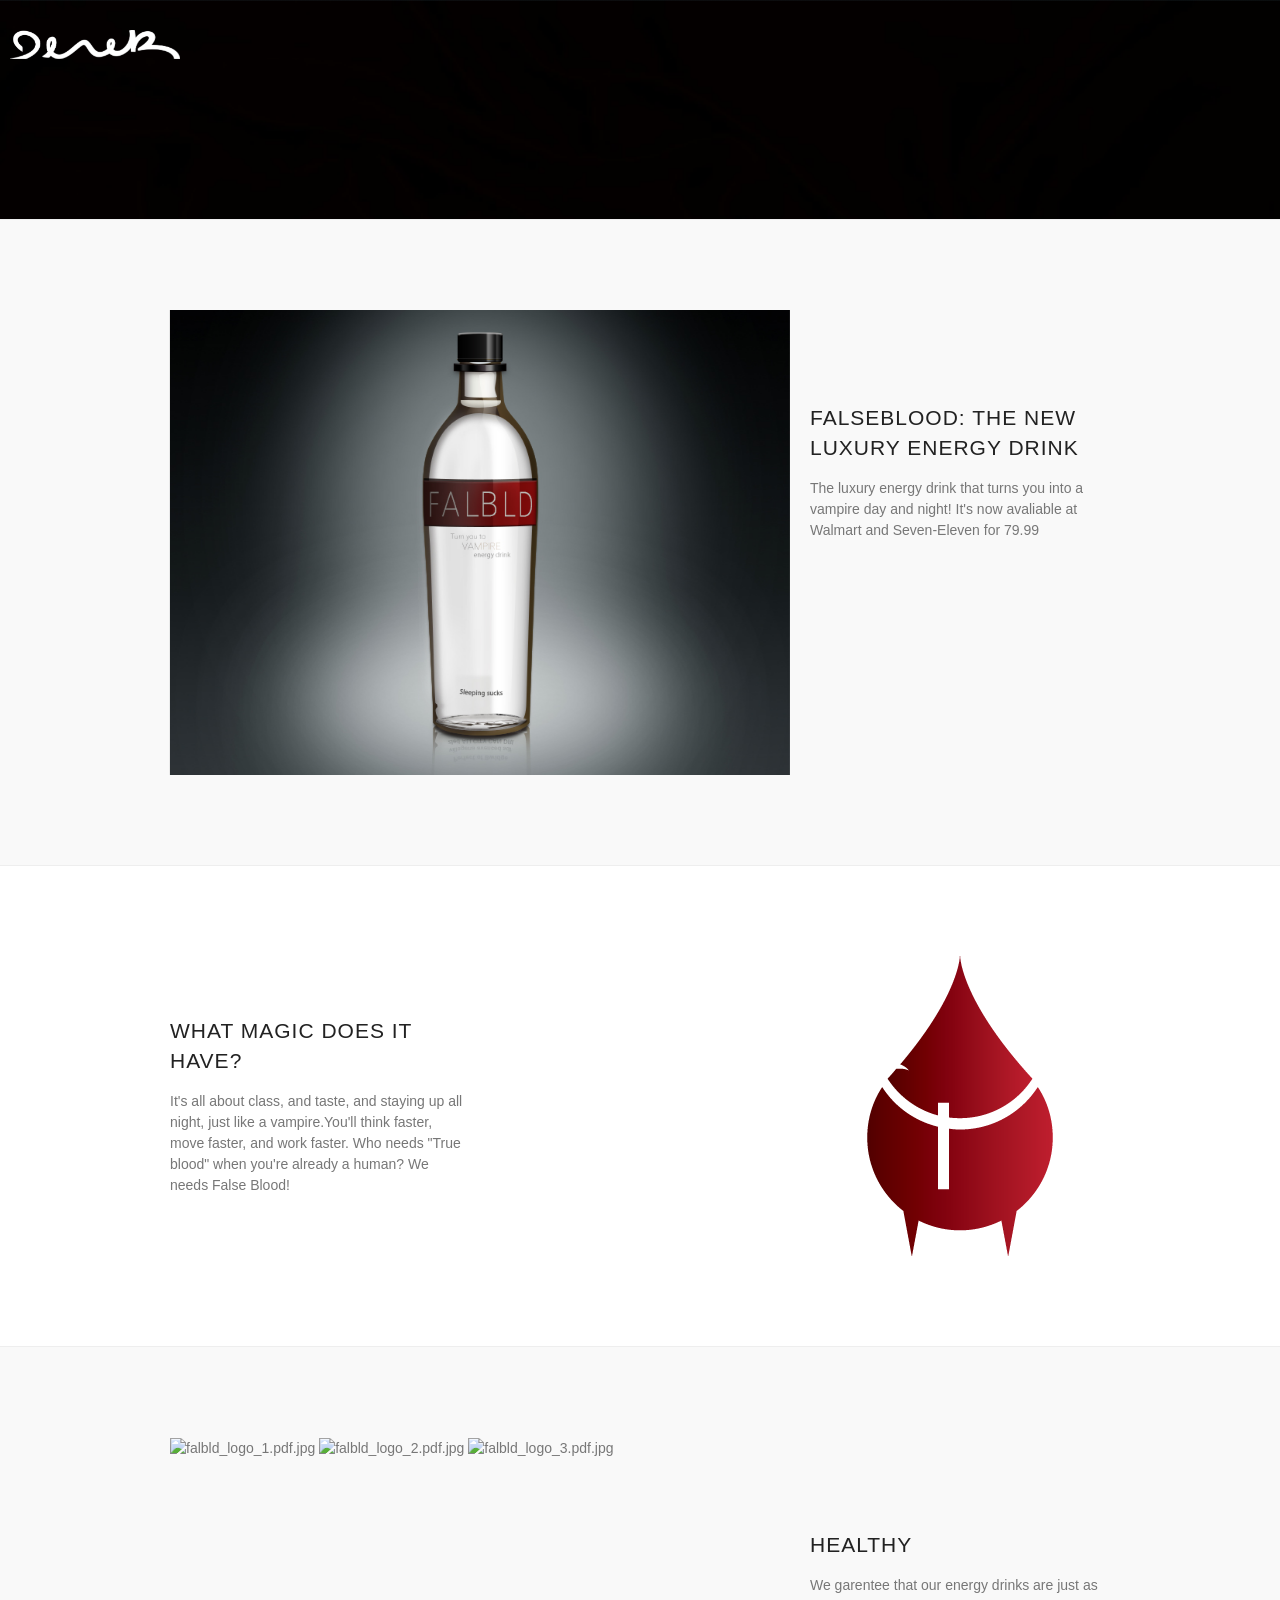
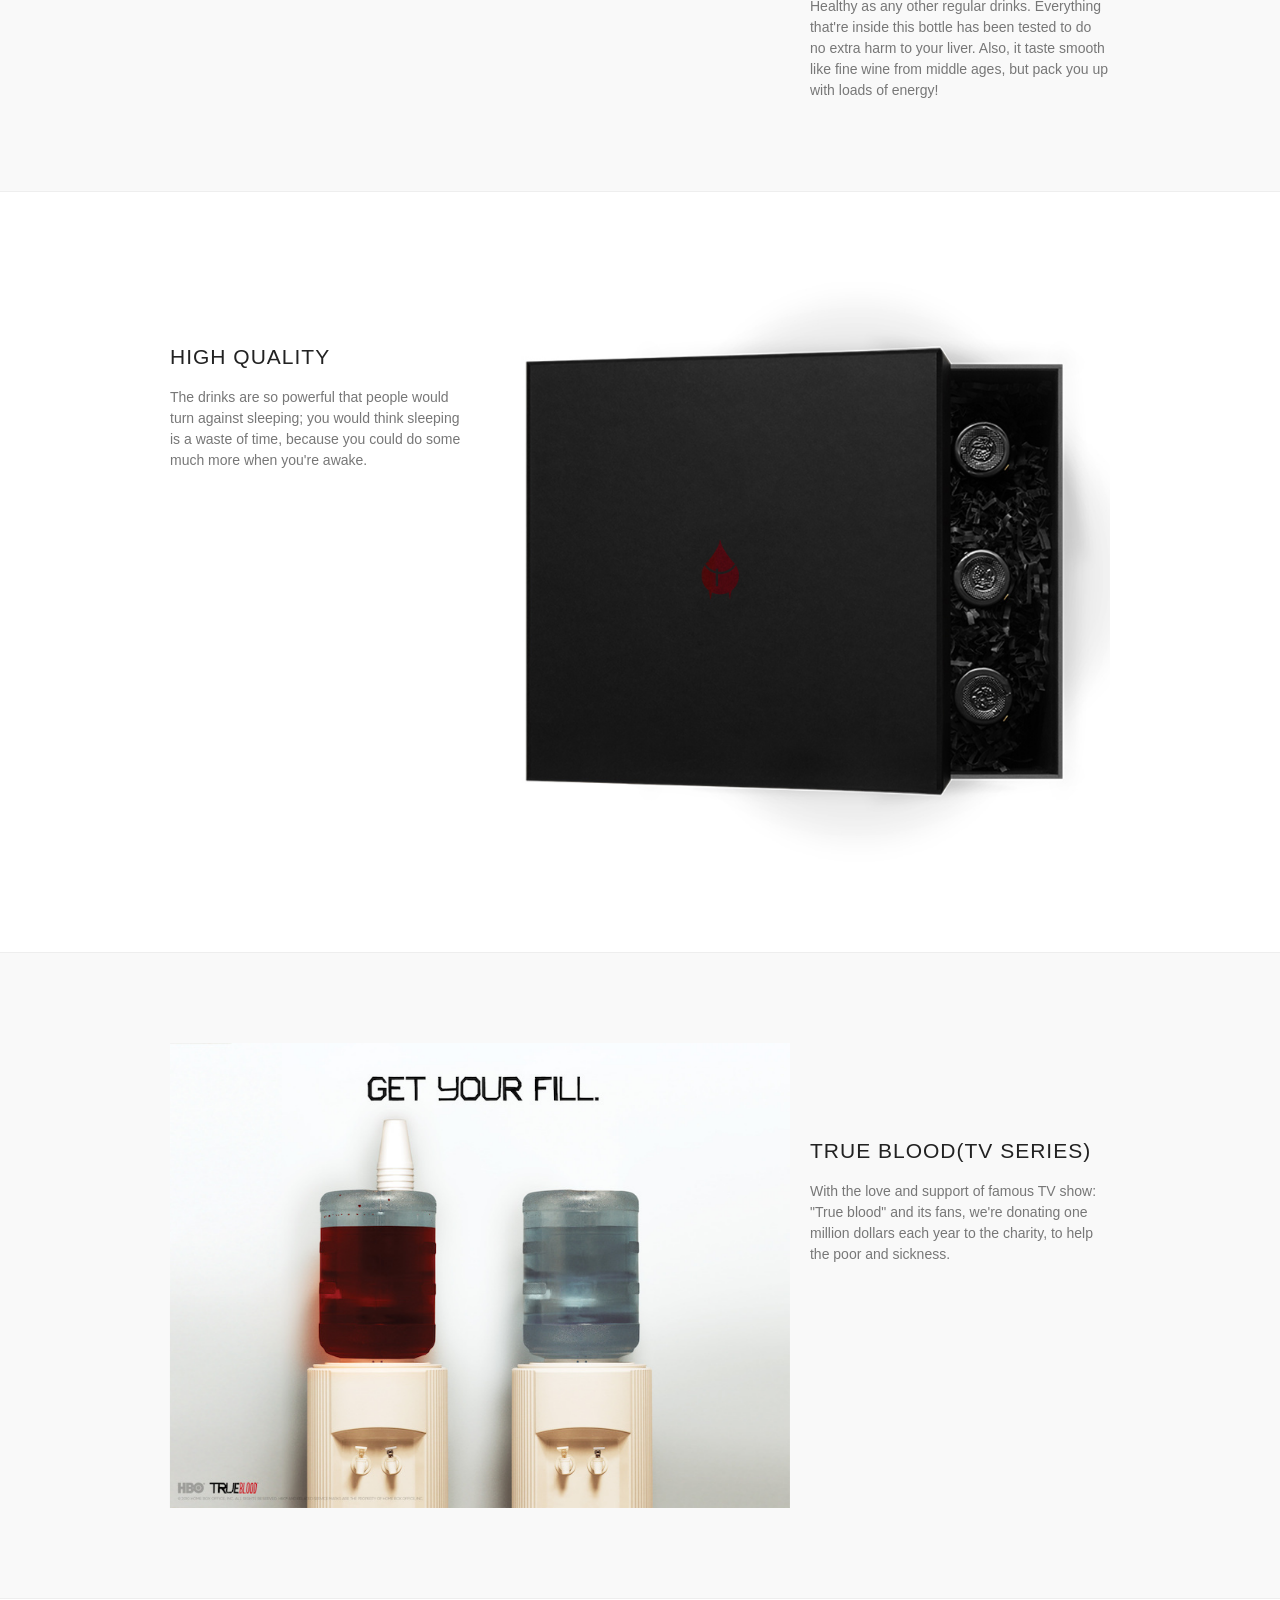
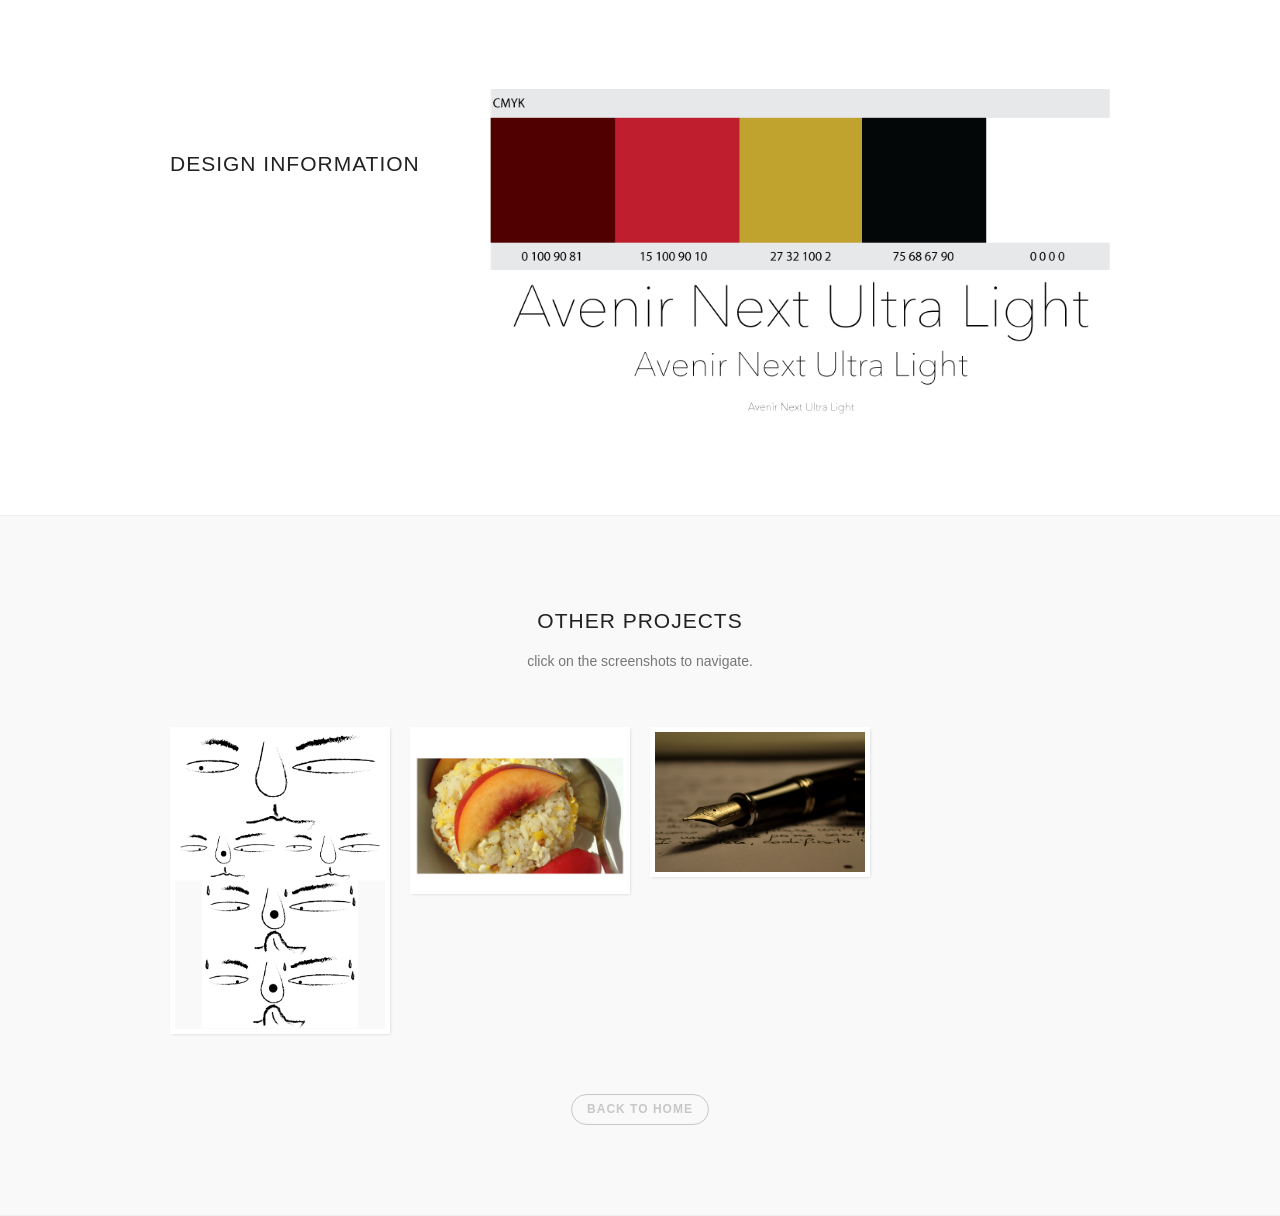
==== 1.html @ 1a414a99 "nemesis" ====
<!DOCTYPE html>
<html data-wf-site="52392e70d96da9496900006b">
  <head>
    <title>Nemesis</title>
    <link rel="stylesheet" type="text/css" href="css/normalize.css">
    <link rel="stylesheet" type="text/css" href="css/derekgd1.webflow.css">
    <link rel="stylesheet" type="text/css" href="css/webflow.css">
  </head>
  <body>
  <div class="section header" id="page-nav-top">
    <div class="w-row header">
      <div class="w-col w-col-3 logo-bar">
        <a class="w-inline-block logolink" href="#page-nav-top" target="_self">
          <img class="company-logo" src="images/Derek-logo.png" width="170" alt="Derek-logo.png">
        </a>
      </div>
    </div>
  </div>
  <div class="section dark web" id="page-nav-portfolio">
    <div class="w-container">
      <div class="w-row">
        <div class="w-col w-col-8">
          <img src="images/Nemesis/falbld_bottle.jpg" alt="falbld_bottle.jpg">
        </div>
        <div class="w-col w-col-4 portfolio-text">
          <h3>Falseblood: the new luxury Energy Drink</h3>
          <p>The luxury energy drink that turns you into a vampire day and night! It's now avaliable at Walmart and Seven-Eleven for 79.99</p>
        </div>
      </div>
    </div>
  </div>
  <div class="section">
    <div class="w-container">
      <div class="w-row">
        <div class="w-col w-col-4">
          <div class="w-container portfolio-text left-up">
            <h3>What magic does it have?</h3>
            <p>It's all about class, and taste, and staying up all night, just like a vampire.You'll think faster, move faster, and work faster. Who needs "True blood" when you're already a human? We needs False Blood!</p>
          </div>
        </div>
        <div class="w-col w-col-8 align-right">
          <a class="w-inline-block" href="#">
            <img src="images/Nemesis/falbld_logo.png" alt="falbld_logo.png">
          </a>
        </div>
      </div>
    </div>
  </div>
    <div class="section dark web" id="page-nav-portfolio">
    <div class="w-container">
      <div class="w-row">
        <div class="w-col w-col-8">
          <img src="images/Nemesis/falbld_logo_1.pdf" alt="falbld_logo_1.pdf.jpg">
          <img src="images/Nemesis/falbld_logo_2.pdf" alt="falbld_logo_2.pdf.jpg">
          <img src="images/Nemesis/falbld_logo_3.pdf" alt="falbld_logo_3.pdf.jpg">
        </div>
        <div class="w-col w-col-4 portfolio-text">
          <h3>Healthy</h3>
          <p>We garentee that our energy drinks are just as Healthy as any other regular drinks. Everything that're inside this bottle has been tested to do no extra harm to your liver. Also, it taste smooth like fine wine from middle ages, but pack you up with loads of energy!</p>
        </div>
      </div>
    </div>
  </div>
  <div class="section">
    <div class="w-container">
      <div class="w-row">
        <div class="w-col w-col-4">
          <div class="w-container portfolio-text left-up">
            <h3>High Quality</h3>
            <p>The drinks are so powerful that people would turn against sleeping; you would think sleeping is a waste of time, because you could do some much more when you're awake.</p>
          </div>
        </div>
        <div class="w-col w-col-8 align-right">
          <a class="w-inline-block" href="#">
            <img src="images/Nemesis/package.jpg" alt="package.jpg">
          </a>
        </div>
      </div>
    </div>
  </div>
  <div class="section dark web" id="page-nav-portfolio">
    <div class="w-container">
      <div class="w-row">
        <div class="w-col w-col-8">
          <img src="images/Nemesis/true_blood_2.jpg" alt="true_blood_2.jpg">
        </div>
        <div class="w-col w-col-4 portfolio-text">
          <h3>True Blood(tv series)</h3>
          <p>With the love and support of famous TV show: "True blood" and its fans, we're donating one million dollars each year to the charity, to help the poor and sickness. </p>
        </div>
      </div>
    </div>
  </div>
    <div class="section">
    <div class="w-container">
      <div class="w-row">
        <div class="w-col w-col-4">
          <div class="w-container portfolio-text left-up">
            <h3>Design Information</h3>
            <p></p>
          </div>
        </div>
        <div class="w-col w-col-8 align-right">
          <a class="w-inline-block" href="#">
            <img src="images/Nemesis/colors.png" alt="colors.png">
            <img src="images/Nemesis/fonts.png" alt="fonts.png">  
          </a>
        </div>
      </div>
    </div>
  </div>
  <div class="section dark">
    <div class="w-container">
      <h3 class="center-tittle">other projects</h3>
      <p class="gallery-text">click on the screenshots to navigate.</p>
    </div>
    <div class="w-container gallery">
      <div class="w-row">
        <div class="w-col w-col-3 w-col-small-6">
          <a class="w-inline-block" href="http://drbl.in/iqND" target="_blank">
            <img class="gallery-img" src="images/Selfie/face.png" alt="face.png">
          </a>
        </div>
        <div class="w-col w-col-3 w-col-small-6">
          <a class="w-inline-block" href="http://drbl.in/gXlY" target="_blank">
            <img class="gallery-img" src="images/It's the thought that counts/Surprise Fried Rice!.018.jpg" alt="Surprise Fried Rice!.018.jpg">
          </a>
        </div>
        <div class="w-col w-col-3 w-col-small-6">
          <a class="w-inline-block" href="http://drbl.in/iyqP" target="_self">
            <img class="gallery-img" src="images/The Pen is Mightier/pen.jpg" alt="pen.jpg">
          </a>
        </div>
      </div><a class="more button" href="d00997.github.io
" target="_blank">back to home</a>
    </div>
  </div>
</div>
  </footer>
</body>
</html>
---- css/derekgd1.webflow.css ----
body {
  background-color: rgba(0, 0, 0, 0);
  font-family: Lato, sans-serif;
  color: #777;
  font-size: 14px;
  line-height: 21px;
  font-weight: 400;
}
h1 {
  margin: 10px 0px;
  background-color: rgba(0, 0, 0, 0);
  color: white;
  font-size: 100px;
  line-height: 44px;
  font-weight: 900;
  text-align: center;
  letter-spacing: 1px;
  text-transform: uppercase;
  text-shadow: rgba(33, 33, 33, 0.24) 0px 1px 0px;
}
h2 {
  margin: 10px 0px 35px;
  box-shadow: none;
  font-family: Georgia, serif;
  color: white;
  font-size: 30px;
  line-height: 36px;
  font-style: italic;
  font-weight: 300;
  text-align: center;
  letter-spacing: 1px;
  text-shadow: rgba(0, 0, 0, 0.24) 0px 1px 0px;
}
h3 {
  margin-right: 0px;
  margin-left: 0px;
  padding-bottom: 15px;
  color: #222;
  font-size: 21px;
  line-height: 30px;
  font-weight: 300;
  text-align: left;
  letter-spacing: 1px;
  text-transform: uppercase;
}
h4 {
  margin: 10px 0px;
  font-size: 18px;
  line-height: 24px;
  font-weight: 700;
}
h5 {
  margin: 10px 0px;
  font-size: 14px;
  line-height: 20px;
  font-weight: 700;
}
h6 {
  margin: 10px 0px;
  font-size: 12px;
  line-height: 18px;
  font-weight: 700;
}
p {
  margin-bottom: 5px;
  text-align: left;
}
.button {
  display: inline-block;
  margin-top: 20px;
  margin-left: 0px;
  padding: 4px 15px;
  border-radius: 40px;
  background-color: #222;
  -webkit-transition: all 500ms ease;
  -o-transition: all 500ms ease;
  transition: all 500ms ease;
  color: white;
  font-size: 13px;
  font-weight: 600;
  text-align: center;
  letter-spacing: 1px;
  text-decoration: none;
  text-transform: uppercase;
}
.button:hover {
  border: 0px none #b6b6b6;
  background-color: #777;
  -webkit-transition: none;
  -o-transition: none;
  transition: none;
  color: white;
  font-weight: 700;
}
.button.more {
  margin-top: 60px;
  border: 1px solid #c7c7c7;
  background-color: rgba(0, 0, 0, 0);
  background-image: none;
  -webkit-transition: all 500ms ease;
  -o-transition: all 500ms ease;
  transition: all 500ms ease;
  color: #c7c7c7;
  font-size: 12px;
}
.button:hover.more:hover {
  border-color: #aaa;
  background-color: rgba(0, 0, 0, 0);
  -webkit-transition: all 500ms ease;
  -o-transition: all 500ms ease;
  transition: all 500ms ease;
  color: #777;
  font-size: 12px;
}
.section {
  padding-top: 90px;
  padding-bottom: 90px;
}
.section.header {
  padding-top: 0px;
  padding-bottom: 218px;
  background-image: url(../images/P1060393.JPG);
  background-position: 50% 50%;
  background-size: cover;
  background-repeat: repeat repeat;
  background-attachment: fixed;
}
.section.dark {
  border-top: 1px solid #eee;
  border-bottom: 1px solid #eee;
  background-color: #f9f9f9;
  background-image: none;
  -webkit-transition: all 500ms ease;
  -o-transition: all 500ms ease;
  transition: all 500ms ease;
}
.section.dark.web {
  background-image: none;
  -webkit-transition: all 500ms ease;
  -o-transition: all 500ms ease;
  transition: all 500ms ease;
}
.section.bg-image {
  padding-top: 125px;
  padding-bottom: 125px;
  background-image: url(../images/wall.jpg);
  background-size: cover;
  background-attachment: fixed;
}
.section.map {
  margin-bottom: 0px;
  padding-top: 0px;
  padding-bottom: 0px;
}
.nav-links {
  padding-right: 14px;
  padding-left: 14px;
  box-shadow: none;
  -webkit-transition: all 500ms ease;
  -o-transition: all 500ms ease;
  transition: all 500ms ease;
  color: white;
  font-weight: 700;
  text-align: left;
  letter-spacing: 1px;
  text-decoration: none;
  text-transform: uppercase;
  text-shadow: rgba(0, 0, 0, 0.24) 0px 1px 0px;
}
.nav-links:hover {
  -webkit-transition: none;
  -o-transition: none;
  transition: none;
  color: #222;
  text-shadow: none;
}
.nav-bar {
  padding-top: 45px;
  padding-right: 30px;
  padding-bottom: 27px;
  text-align: right;
}
.hero-text {
  margin-top: 151px;
  padding-top: 0px;
}
.hero-text.about-text {
  margin-top: 0px;
}
.services {
  padding-right: 20px;
  padding-left: 20px;
}
.icon {
  padding-top: 0px;
  padding-bottom: 20px;
}
.portfolio-text {
  margin-top: 93px;
}
.portfolio-text.left-up {
  margin-top: 60px;
}
.gallery-text {
  padding-right: 144px;
  padding-left: 144px;
  text-align: center;
}
.gallery {
  margin-top: 55px;
  text-align: center;
}
.gallery-img {
  border: 5px solid white;
  box-shadow: #ccc 1px 1px 3px -1px;
  -webkit-transition: all 500ms ease;
  -o-transition: all 500ms ease;
  transition: all 500ms ease;
}
.gallery-img:hover {
  box-shadow: #ccc 1px 1px 3px -1px;
  opacity: 0.5;
  -webkit-transition: none;
  -o-transition: none;
  transition: none;
}
.center-tittle {
  text-align: center;
}
.job-title {
  display: inline-block;
  padding-top: 0px;
  padding-bottom: 30px;
  float: none;
  border-bottom: 1px solid rgba(0, 0, 0, 0.20);
  font-family: Georgia, serif;
  font-style: italic;
  letter-spacing: 1px;
  text-decoration: none;
}
.team-text {
  margin-top: 31px;
  padding-right: 9px;
}
.name {
  padding-top: 39px;
  padding-bottom: 4px;
}
.social-team {
  position: static;
  left: 0px;
  right: 0px;
  bottom: 0px;
  padding-top: 20px;
}
.team2 {
  padding-top: 120px;
}
.h1-dark {
  padding-bottom: 60px;
  color: #222;
  text-align: left;
  text-shadow: rgba(33, 33, 33, 0.24) 0px 1px 0px;
}
.field {
  margin-top: 25px;
  margin-bottom: 25px;
  padding-top: 0px;
  padding-bottom: 0px;
}
.address {
  padding-top: 30px;
}
.conatct-info {
  margin-top: 0px;
}
.support-text {
  margin-top: 50px;
}
.footer {
  padding-top: 24px;
  padding-bottom: 24px;
  background-color: #222;
}
.footer-logo {
  width: 30%;
  float: left;
  opacity: 0.2;
}
.social-wrapper {
  float: right;
  text-align: right;
}
.social-link {
  padding-right: 5px;
  padding-left: 5px;
  opacity: 0.57;
  -webkit-transition: all 500ms ease;
  -o-transition: all 500ms ease;
  transition: all 500ms ease;
}
.social-link:hover {
  padding-top: 0px;
  opacity: 1;
  -webkit-transition: all 500ms ease;
  -o-transition: all 500ms ease;
  transition: all 500ms ease;
}
.footlogo {
  opacity: 0.5;
}
.footlogo:hover {
  opacity: 1;
  -webkit-transition: all 500ms ease;
  -o-transition: all 500ms ease;
  transition: all 500ms ease;
}
.social-icon {
  padding-right: 10px;
  opacity: 0.25;
  -webkit-transition: all 500ms ease;
  -o-transition: all 500ms ease;
  transition: all 500ms ease;
}
.social-icon:hover {
  opacity: 1;
  -webkit-transition: all 500ms ease;
  -o-transition: all 500ms ease;
  transition: all 500ms ease;
}
.logo-bar {
  padding-left: 30px;
}
.logolink {
  position: fixed;
  margin-top: 30px;
  margin-right: 0px;
}
.gallery-img {
  box-shadow: #ccc 1px 1px 3px -1px;
  -webkit-transition: all 500ms ease;
  -o-transition: all 500ms ease;
  transition: all 500ms ease;
}
.align-right {
  text-align: right;
}
.google-map {
  margin-top: 0px;
  margin-bottom: -5px;
  padding-top: 0px;
  padding-bottom: 0px;
}
.header {
  background-image: -webkit-linear-gradient(rgba(58, 84, 94, 0.30), rgba(58, 84, 94, 0));
  background-image: -o-linear-gradient(rgba(58, 84, 94, 0.30), rgba(58, 84, 94, 0));
  background-image: linear-gradient(rgba(58, 84, 94, 0.30), rgba(58, 84, 94, 0));
}
.image-wrapper {
  width: 40%;
  float: left;
}
.info-wrapper {
  width: 60%;
  float: right;
}
.porfolio {
  color: black;
  font-size: 57px;
  text-shadow: rgba(33, 33, 33, 0.24) 0px 1px 0px;
}
@media (max-width: 991px) {
  h1 {
    font-size: 80px;
    text-shadow: black 0px 0px 0px;
  }
  h2 {
    margin-top: 0px;
    margin-bottom: 30px;
    font-size: 24px;
    text-shadow: black 0px 0px 0px;
  }
  h3 {
    font-size: 19px;
  }
  p {
    font-size: 13px;
  }
  .button {
    -webkit-transition: all 500ms ease;
    -o-transition: all 500ms ease;
    transition: all 500ms ease;
  }
  .section.header {
    position: static;
    padding-bottom: 171px;
    background-image: url(../images/P1060393.JPG);
    background-size: 2000px;
  }
  .section.dark {
    -webkit-transition: all 500ms ease;
    -o-transition: all 500ms ease;
    transition: all 500ms ease;
  }
  .section.bg-image {
    position: static;
    background-image: url(../images/wall.jpg);
    background-position: 50% 50%;
    background-attachment: scroll;
  }
  .nav-links {
    -webkit-transition: all 500ms ease;
    -o-transition: all 500ms ease;
    transition: all 500ms ease;
    text-shadow: rgba(0, 0, 0, 0.24) 0px 1px 0px;
  }
  .nav-bar {
    padding-top: 46px;
    padding-right: 25px;
  }
  .hero-text {
    margin-top: 60px;
  }
  .hero-text.about-text {
    margin-top: 0px;
  }
  .portfolio-text {
    margin-top: 46px;
  }
  .portfolio-text.left-up {
    margin-top: 25px;
  }
  .job-title {
    margin-top: 4px;
  }
  .social-team {
    top: 0px;
  }
  .logolink {
    position: static;
  }
  .header {
    background-image: -webkit-linear-gradient(rgba(58, 84, 94, 0.30), rgba(58, 84, 94, 0));
    background-image: -o-linear-gradient(rgba(58, 84, 94, 0.30), rgba(58, 84, 94, 0));
    background-image: linear-gradient(rgba(58, 84, 94, 0.30), rgba(58, 84, 94, 0));
  }
  .image-wrapper {
    padding-right: 18px;
  }
}
@media (max-width: 767px) {
  h1 {
    font-size: 58px;
    text-shadow: black 0px 0px 0px;
  }
  h2 {
    margin-bottom: 10px;
    font-size: 18px;
    text-shadow: black 0px 0px 0px;
  }
  .button {
    -webkit-transition: all 500ms ease;
    -o-transition: all 500ms ease;
    transition: all 500ms ease;
  }
  .section {
    margin-bottom: 0px;
    padding-top: 43px;
    padding-bottom: 43px;
  }
  .section.header {
    padding-bottom: 99px;
    background-image: url(../images/heroman.jpg);
    background-position: 50% 50%;
  }
  .section.dark {
    -webkit-transition: all 500ms ease;
    -o-transition: all 500ms ease;
    transition: all 500ms ease;
  }
  .section.bg-image {
    background-image: url(../images/wall.jpg);
    background-repeat: no-repeat no-repeat;
    background-attachment: scroll;
  }
  .nav-links {
    -webkit-transition: all 500ms ease;
    -o-transition: all 500ms ease;
    transition: all 500ms ease;
    text-shadow: rgba(0, 0, 0, 0.24) 0px 1px 0px;
  }
  .nav-bar {
    left: 0px;
    top: 0px;
    right: 0px;
    height: 60px;
    padding-top: 18px;
    padding-right: 0px;
    background-color: rgba(42, 81, 99, 0.2);
    text-align: center;
  }
  .hero-text {
    margin-top: 25px;
  }
  .hero-text.about-text {
    margin-top: -10px;
  }
  .services {
    margin-bottom: 30px;
    padding-top: 0px;
  }
  .portfolio-text {
    padding-right: 20px;
    padding-left: 20px;
  }
  .portfolio-text.left-up {
    margin-top: 0px;
    padding-right: 10px;
    padding-bottom: 50px;
    padding-left: 10px;
  }
  .gallery-text {
    padding-right: 25px;
    padding-left: 25px;
  }
  .gallery-img {
    margin-top: 12px;
    margin-bottom: 12px;
    box-shadow: #ccc 1px 1px 3px -1px;
    -webkit-transition: all 500ms ease;
    -o-transition: all 500ms ease;
    transition: all 500ms ease;
  }
  .name {
    text-align: left;
  }
  .team2 {
    padding-top: 0px;
  }
  .h1-dark {
    padding-bottom: 31px;
    text-align: center;
  }
  .contact-form {
    padding-right: 20px;
    padding-left: 20px;
  }
  .address {
    text-align: center;
  }
  .conatct-info {
    padding-bottom: 60px;
    text-align: center;
  }
  .footer {
    padding-right: 13px;
    padding-left: 13px;
  }
  .social-wrapper {
    padding-top: 0px;
  }
  .h3phone {
    text-align: center;
  }
  .logo-bar {
    padding-top: 22px;
    padding-bottom: 22px;
    padding-left: 0px;
    text-align: center;
  }
  .logolink {
    margin-top: 0px;
  }
  .gallery-img {
    padding-left: 0px;
  }
  .image-wrapper {
    text-align: right;
  }
  .team-column {
    margin-bottom: 54px;
  }
}
@media (max-width: 479px) {
  h1 {
    margin-top: 0px;
    padding-top: 0px;
    font-size: 34px;
    line-height: 40px;
    text-shadow: black 0px 0px 0px;
  }
  h2 {
    margin-bottom: -10px;
    padding-top: 0px;
    padding-bottom: 10px;
    font-size: 12px;
    line-height: 28px;
    text-shadow: black 0px 0px 0px;
  }
  h3 {
    font-size: 18px;
    text-align: center;
  }
  p {
    padding-right: 20px;
    padding-left: 19px;
    text-align: center;
  }
  .button {
    -webkit-transition: all 500ms ease;
    -o-transition: all 500ms ease;
    transition: all 500ms ease;
  }
  .section {
    padding-top: 50px;
    padding-bottom: 50px;
  }
  .section.header {
    padding-bottom: 51px;
    background-image: url(../images/heroman.jpg);
    background-position: 50% 50%;
  }
  .section.dark {
    padding-top: 50px;
    padding-bottom: 50px;
    -webkit-transition: all 500ms ease;
    -o-transition: all 500ms ease;
    transition: all 500ms ease;
  }
  .section.bg-image {
    padding-top: 30px;
    padding-bottom: 30px;
    background-image: url(../images/wall.jpg);
  }
  .nav-links {
    position: static;
    display: inline-block;
    margin-top: 0px;
    margin-bottom: 6px;
    padding-top: 7px;
    padding-bottom: 0px;
    padding-left: 16px;
    font-size: 12px;
  }
  .nav-bar {
    left: 0px;
    margin-bottom: 0px;
    padding: 12px 8px 10px 0px;
  }
  .hero-text {
    margin-top: 40px;
  }
  .hero-text.about-text {
    margin-top: 18px;
  }
  .services {
    padding-bottom: 40px;
  }
  .icon {
    padding-left: 118px;
    text-align: center;
  }
  .portfolio-text {
    margin-top: 40px;
    padding-left: 22px;
    text-align: center;
  }
  .portfolio-text.left-up {
    margin-top: 0px;
    padding-bottom: 50px;
    padding-left: 0px;
  }
  .gallery-text {
    padding-right: 20px;
    padding-left: 20px;
  }
  .gallery-img {
    margin-top: 20px;
    box-shadow: #ccc 1px 1px 3px -1px;
  }
  .center-tittle {
    font-size: 18px;
  }
  .name {
    text-align: center;
  }
  .social-team {
    top: 0px;
  }
  .team2 {
    padding-top: 70px;
  }
  .h1-dark {
    padding-top: 60px;
    padding-bottom: 10px;
    text-shadow: black 0px 0px 0px;
  }
  .address {
    text-align: center;
  }
  .conatct-info {
    text-align: center;
  }
  .social-wrapper {
    padding-top: 0px;
  }
  .image-wrapper {
    width: 100%;
    float: none;
    text-align: center;
  }
  .info-wrapper {
    width: 100%;
    float: none;
    text-align: center;
  }
}
---- css/webflow.css ----
*{-moz-box-sizing:border-box;box-sizing:border-box} body{margin:0} img{max-width:100%;vertical-align:middle;display:inline-block} .w-block{display:block} .w-inline-block{display:inline-block} .w-clearfix:before,.w-clearfix:after{display:table;content:'';line-height:0} .w-clearfix:after{clear:both} .w-hidden{display:none} .w-video{width:100%;position:relative;padding:0}.w-video iframe,.w-video object,.w-video embed{position:absolute;top:0;left:0;width:100%;height:100%} h1,h2,h3,h4,h5,h6{margin:0} p{margin:0} blockquote{margin:0} fieldset{padding:0;margin:0;border:0} label{display:block;margin-bottom:5px;font-weight:bold} button,html input[type="button"],input[type="reset"],input[type="submit"]{cursor:pointer;-webkit-appearance:button} .w-form{margin:0 0 15px} .w-form-done{display:none;padding:10px;background-color:#dbffd1} .w-form-done-show{display:block} .w-form-fail{display:none;margin-top:10px;padding:10px;background-color:#ffdede} .w-form-fail-show{display:block} .w-input{display:block;width:100%;height:38px;padding:8px 12px;margin-bottom:10px;font-size:14px;line-height:1.428571429;color:#555555;vertical-align:middle;background-color:#ffffff;border:1px solid #cccccc;box-shadow:inset 0 1px 1px rgba(0,0,0,0.075)}.w-input:-moz-placeholder{color:#999} .w-input::-moz-placeholder{color:#999} .w-input:-ms-input-placeholder{color:#999} .w-input::-webkit-input-placeholder{color:#999} .w-input:focus{border-color:rgba(82,168,236,0.8);outline:0;box-shadow:inset 0 1px 1px rgba(0,0,0,0.075),0 0 8px rgba(82,168,236,0.6)} .w-input[disabled],.w-input[readonly],fieldset[disabled] .w-input{cursor:not-allowed;background-color:#eeeeee} textarea.w-input{height:auto} .w-button{display:inline-block;padding:12px;background-color:black;color:white;border:0;line-height:inherit} .w-container{margin-left:auto;margin-right:auto;max-width:940px}.w-container:before,.w-container:after{display:table;content:'';line-height:0} .w-container:after{clear:both} .w-container .w-row{margin-left:-10px;margin-right:-10px} .w-row:before,.w-row:after{display:table;content:'';line-height:0} .w-row:after{clear:both} .w-row .w-row{margin-left:0;margin-right:0} .w-col{position:relative;float:left;width:100%;min-height:1px;padding-left:10px;padding-right:10px}.w-col .w-col{padding-left:0;padding-right:0} .w-col-1{width:8.333333333333332%} .w-col-2{width:16.666666666666664%} .w-col-3{width:25%} .w-col-4{width:33.33333333333333%} .w-col-5{width:41.66666666666667%} .w-col-6{width:50%} .w-col-7{width:58.333333333333336%} .w-col-8{width:66.66666666666666%} .w-col-9{width:75%} .w-col-10{width:83.33333333333334%} .w-col-11{width:91.66666666666666%} .w-col-12{width:100%} .w-col-push-1{left:8.333333333333332%} .w-col-push-2{left:16.666666666666664%} .w-col-push-3{left:25%} .w-col-push-4{left:33.33333333333333%} .w-col-push-5{left:41.66666666666667%} .w-col-push-6{left:50%} .w-col-push-7{left:58.333333333333336%} .w-col-push-8{left:66.66666666666666%} .w-col-push-9{left:75%} .w-col-push-10{left:83.33333333333334%} .w-col-push-11{left:91.66666666666666%} .w-col-pull-1{right:8.333333333333332%} .w-col-pull-2{right:16.666666666666664%} .w-col-pull-3{right:25%} .w-col-pull-4{right:33.33333333333333%} .w-col-pull-5{right:41.66666666666667%} .w-col-pull-6{right:50%} .w-col-pull-7{right:58.333333333333336%} .w-col-pull-8{right:66.66666666666666%} .w-col-pull-9{right:75%} .w-col-pull-10{right:83.33333333333334%} .w-col-pull-11{right:91.66666666666666%} .w-col-offset-1{margin-left:8.333333333333332%} .w-col-offset-2{margin-left:16.666666666666664%} .w-col-offset-3{margin-left:25%} .w-col-offset-4{margin-left:33.33333333333333%} .w-col-offset-5{margin-left:41.66666666666667%} .w-col-offset-6{margin-left:50%} .w-col-offset-7{margin-left:58.333333333333336%} .w-col-offset-8{margin-left:66.66666666666666%} .w-col-offset-9{margin-left:75%} .w-col-offset-10{margin-left:83.33333333333334%} .w-col-offset-11{margin-left:91.66666666666666%} .w-hidden-main{display:none !important} @media screen and (max-width:991px){.w-container{max-width:728px} .w-hidden-main{display:inherit !important} .w-hidden-medium{display:none !important} .w-col-medium-1{width:8.333333333333332%} .w-col-medium-2{width:16.666666666666664%} .w-col-medium-3{width:25%} .w-col-medium-4{width:33.33333333333333%} .w-col-medium-5{width:41.66666666666667%} .w-col-medium-6{width:50%} .w-col-medium-7{width:58.333333333333336%} .w-col-medium-8{width:66.66666666666666%} .w-col-medium-9{width:75%} .w-col-medium-10{width:83.33333333333334%} .w-col-medium-11{width:91.66666666666666%} .w-col-medium-12{width:100%} .w-col-medium-push-1{left:8.333333333333332%} .w-col-medium-push-2{left:16.666666666666664%} .w-col-medium-push-3{left:25%} .w-col-medium-push-4{left:33.33333333333333%} .w-col-medium-push-5{left:41.66666666666667%} .w-col-medium-push-6{left:50%} .w-col-medium-push-7{left:58.333333333333336%} .w-col-medium-push-8{left:66.66666666666666%} .w-col-medium-push-9{left:75%} .w-col-medium-push-10{left:83.33333333333334%} .w-col-medium-push-11{left:91.66666666666666%} .w-col-medium-pull-1{right:8.333333333333332%} .w-col-medium-pull-2{right:16.666666666666664%} .w-col-medium-pull-3{right:25%} .w-col-medium-pull-4{right:33.33333333333333%} .w-col-medium-pull-5{right:41.66666666666667%} .w-col-medium-pull-6{right:50%} .w-col-medium-pull-7{right:58.333333333333336%} .w-col-medium-pull-8{right:66.66666666666666%} .w-col-medium-pull-9{right:75%} .w-col-medium-pull-10{right:83.33333333333334%} .w-col-medium-pull-11{right:91.66666666666666%} .w-col-medium-offset-1{margin-left:8.333333333333332%} .w-col-medium-offset-2{margin-left:16.666666666666664%} .w-col-medium-offset-3{margin-left:25%} .w-col-medium-offset-4{margin-left:33.33333333333333%} .w-col-medium-offset-5{margin-left:41.66666666666667%} .w-col-medium-offset-6{margin-left:50%} .w-col-medium-offset-7{margin-left:58.333333333333336%} .w-col-medium-offset-8{margin-left:66.66666666666666%} .w-col-medium-offset-9{margin-left:75%} .w-col-medium-offset-10{margin-left:83.33333333333334%} .w-col-medium-offset-11{margin-left:91.66666666666666%}}@media screen and (max-width:767px){.w-hidden-main{display:inherit !important} .w-hidden-medium{display:inherit !important} .w-hidden-small{display:none !important} .w-row,.w-container .w-row{margin-left:0;margin-right:0} .w-col{width:100%;left:auto;right:auto} .w-col-small-3{width:25%} .w-col-small-4{width:33.33333333333333%} .w-col-small-6{width:50%} .w-col-small-push-1{left:8.333333333333332%} .w-col-small-push-2{left:16.666666666666664%} .w-col-small-push-3{left:25%} .w-col-small-push-4{left:33.33333333333333%} .w-col-small-push-5{left:41.66666666666667%} .w-col-small-push-6{left:50%} .w-col-small-push-7{left:58.333333333333336%} .w-col-small-push-8{left:66.66666666666666%} .w-col-small-push-9{left:75%} .w-col-small-push-10{left:83.33333333333334%} .w-col-small-push-11{left:91.66666666666666%} .w-col-small-pull-1{right:8.333333333333332%} .w-col-small-pull-2{right:16.666666666666664%} .w-col-small-pull-3{right:25%} .w-col-small-pull-4{right:33.33333333333333%} .w-col-small-pull-5{right:41.66666666666667%} .w-col-small-pull-6{right:50%} .w-col-small-pull-7{right:58.333333333333336%} .w-col-small-pull-8{right:66.66666666666666%} .w-col-small-pull-9{right:75%} .w-col-small-pull-10{right:83.33333333333334%} .w-col-small-pull-11{right:91.66666666666666%} .w-col-small-offset-1{margin-left:8.333333333333332%} .w-col-small-offset-2{margin-left:16.666666666666664%} .w-col-small-offset-3{margin-left:25%} .w-col-small-offset-4{margin-left:33.33333333333333%} .w-col-small-offset-5{margin-left:41.66666666666667%} .w-col-small-offset-6{margin-left:50%} .w-col-small-offset-7{margin-left:58.333333333333336%} .w-col-small-offset-8{margin-left:66.66666666666666%} .w-col-small-offset-9{margin-left:75%} .w-col-small-offset-10{margin-left:83.33333333333334%} .w-col-small-offset-11{margin-left:91.66666666666666%}}@media screen and (max-width:479px){.w-container{max-width:none} .w-hidden-main{display:inherit !important} .w-hidden-medium{display:inherit !important} .w-hidden-small{display:inherit !important} .w-hidden-tiny{display:none !important} .w-col{width:100%} .w-col-tiny-3{width:25%} .w-col-tiny-4{width:33.33333333333333%} .w-col-tiny-6{width:50%} .w-col-tiny-push-1{left:8.333333333333332%} .w-col-tiny-push-2{left:16.666666666666664%} .w-col-tiny-push-3{left:25%} .w-col-tiny-push-4{left:33.33333333333333%} .w-col-tiny-push-5{left:41.66666666666667%} .w-col-tiny-push-6{left:50%} .w-col-tiny-push-7{left:58.333333333333336%} .w-col-tiny-push-8{left:66.66666666666666%} .w-col-tiny-push-9{left:75%} .w-col-tiny-push-10{left:83.33333333333334%} .w-col-tiny-push-11{left:91.66666666666666%} .w-col-tiny-pull-1{right:8.333333333333332%} .w-col-tiny-pull-2{right:16.666666666666664%} .w-col-tiny-pull-3{right:25%} .w-col-tiny-pull-4{right:33.33333333333333%} .w-col-tiny-pull-5{right:41.66666666666667%} .w-col-tiny-pull-6{right:50%} .w-col-tiny-pull-7{right:58.333333333333336%} .w-col-tiny-pull-8{right:66.66666666666666%} .w-col-tiny-pull-9{right:75%} .w-col-tiny-pull-10{right:83.33333333333334%} .w-col-tiny-pull-11{right:91.66666666666666%} .w-col-tiny-offset-1{margin-left:8.333333333333332%} .w-col-tiny-offset-2{margin-left:16.666666666666664%} .w-col-tiny-offset-3{margin-left:25%} .w-col-tiny-offset-4{margin-left:33.33333333333333%} .w-col-tiny-offset-5{margin-left:41.66666666666667%} .w-col-tiny-offset-6{margin-left:50%} .w-col-tiny-offset-7{margin-left:58.333333333333336%} .w-col-tiny-offset-8{margin-left:66.66666666666666%} .w-col-tiny-offset-9{margin-left:75%} .w-col-tiny-offset-10{margin-left:83.33333333333334%} .w-col-tiny-offset-11{margin-left:91.66666666666666%}}
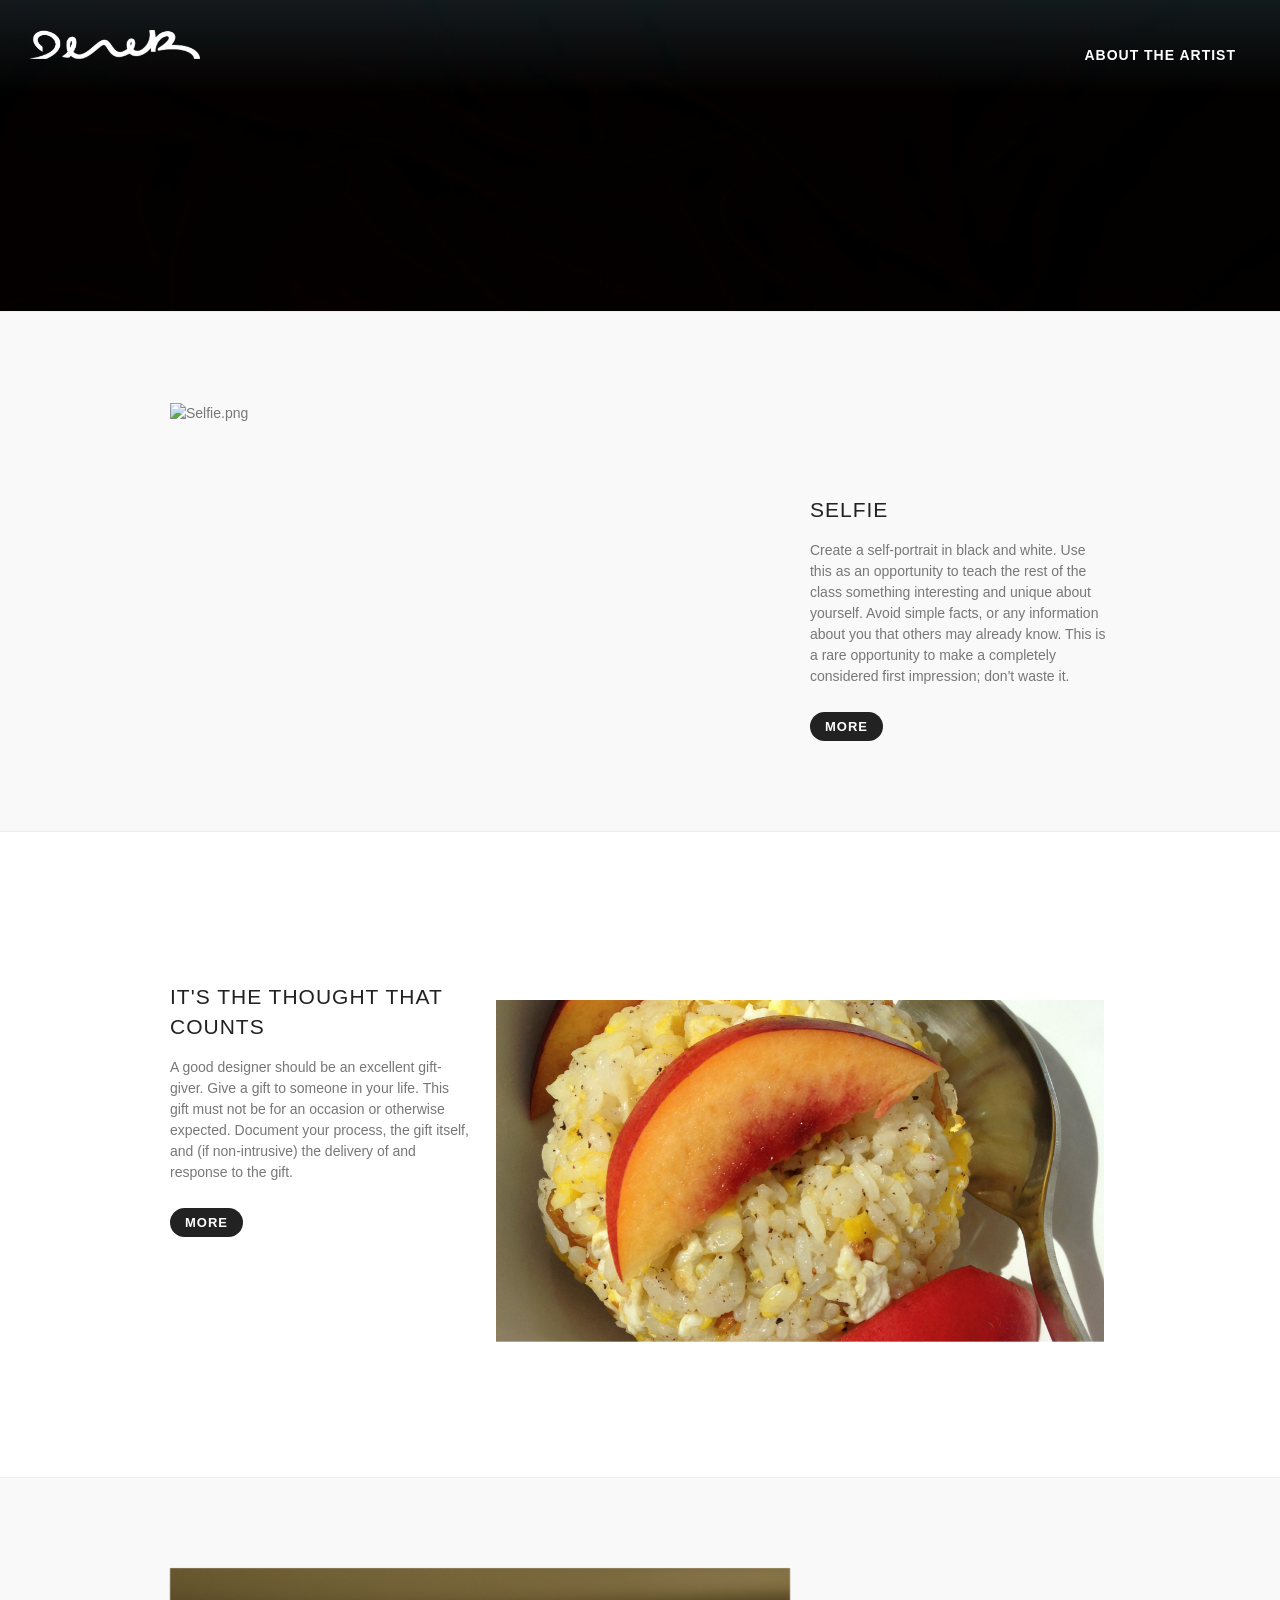
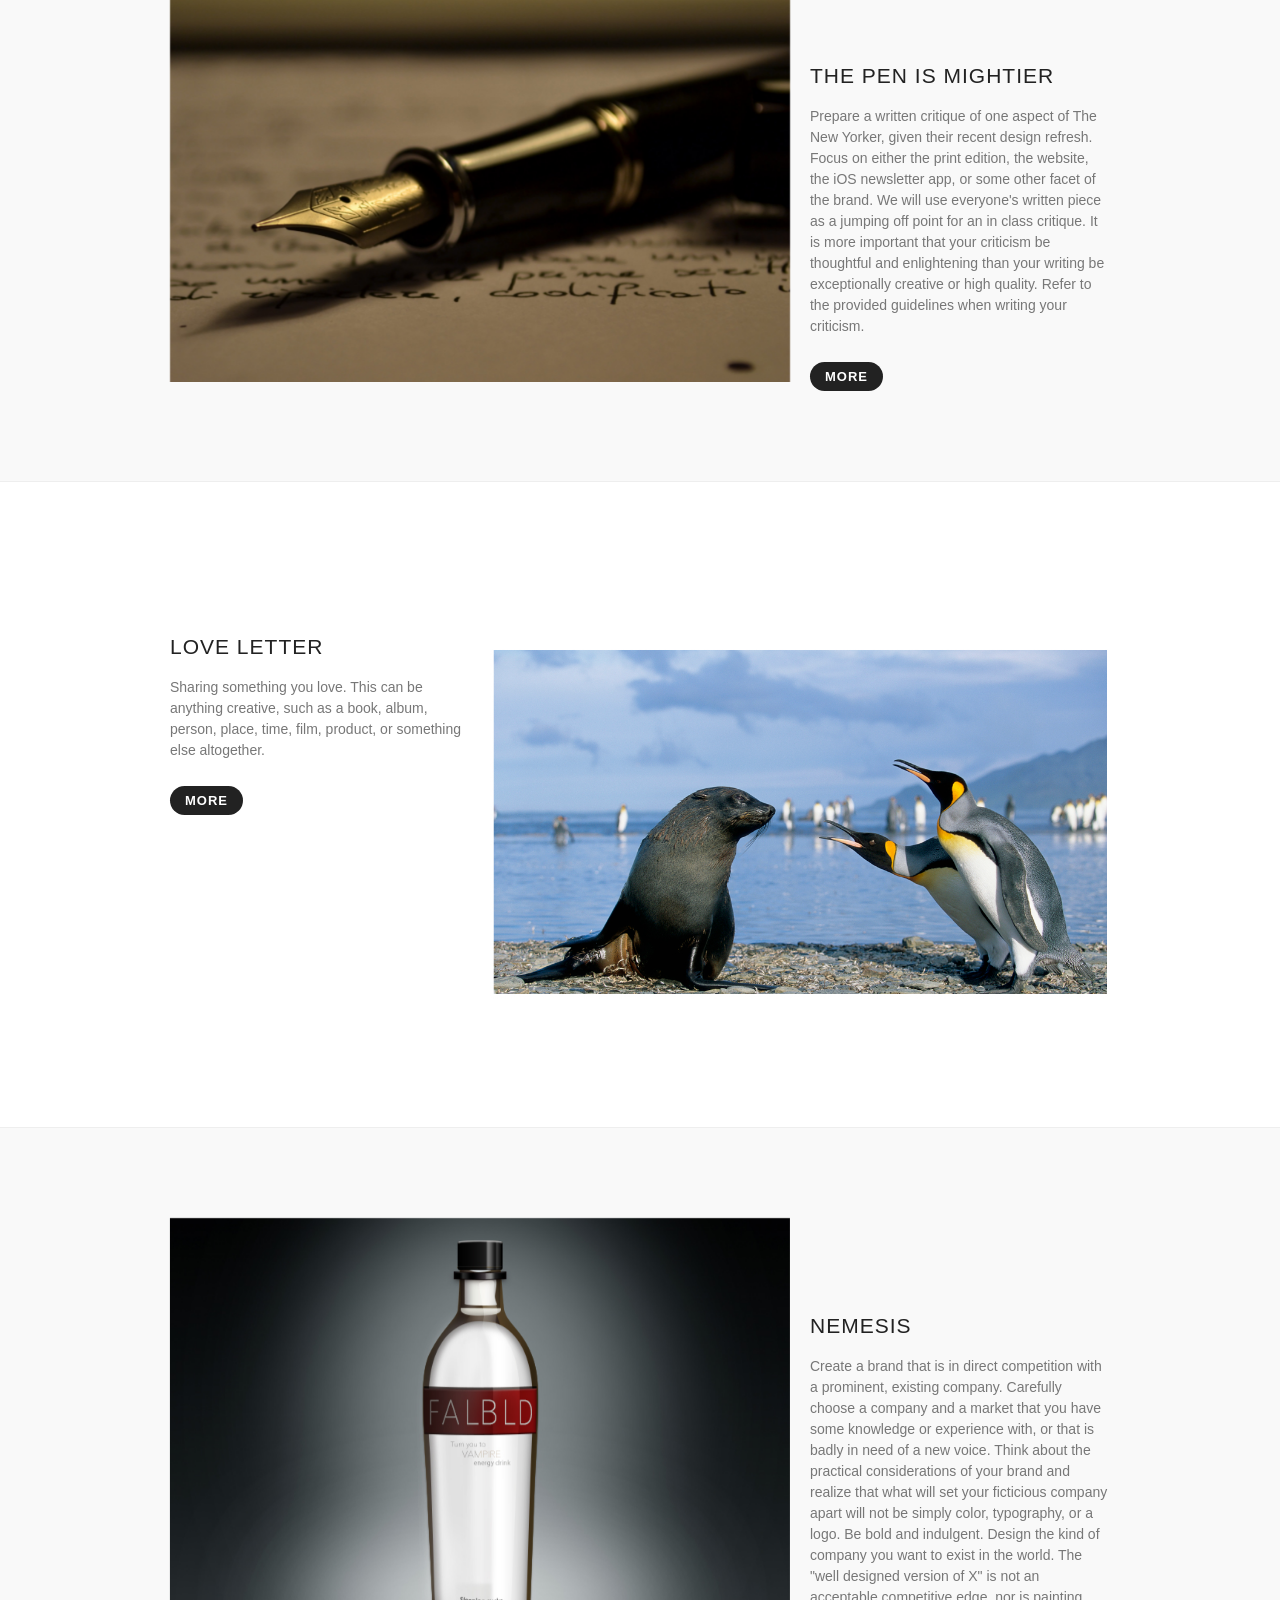
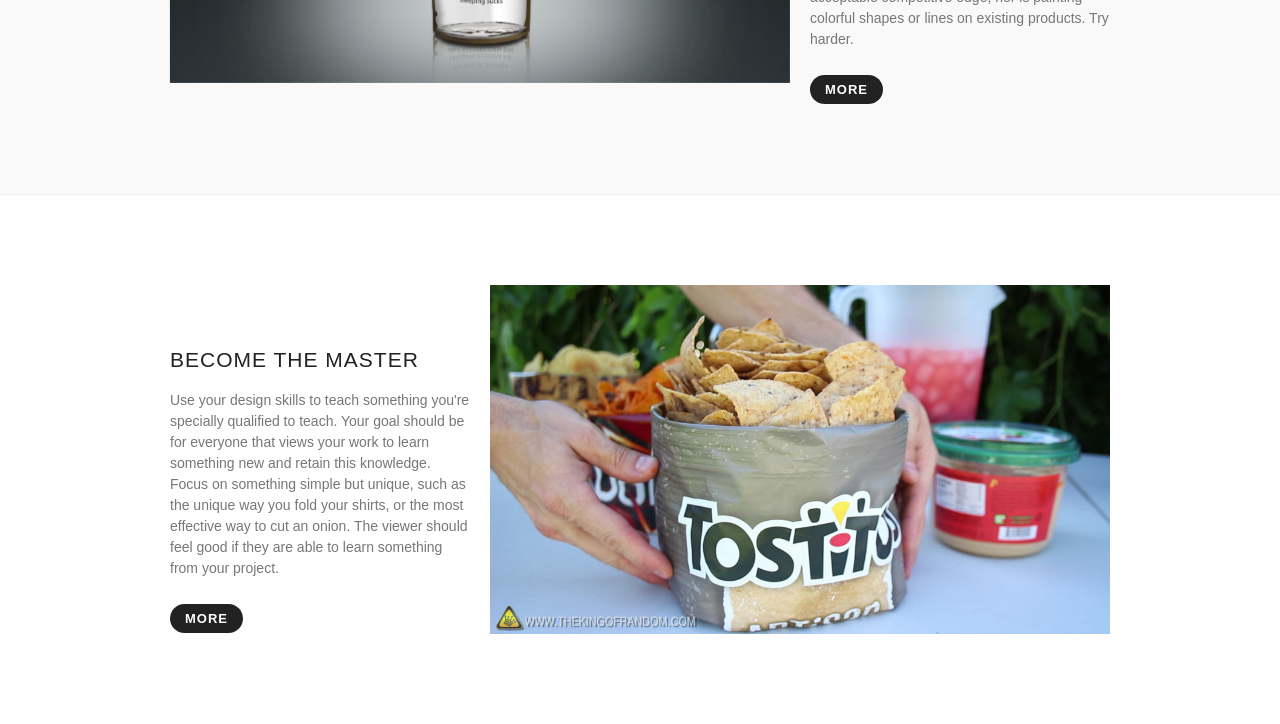
==== commit 73e04d32: "index" ====
--- a/1.html
+++ b/1.html
@@ -1,18 +1,79 @@
 <!DOCTYPE html>
-<html data-wf-site="52392e70d96da9496900006b">
+<html>
   <head>
-    <title>Nemesis</title>
-    <link rel="stylesheet" type="text/css" href="css/normalize.css">
+    <title>Derek's Graphic Design</title>
+    <link rel="stylesheet" type="text/css" href="css/webflow.css">
     <link rel="stylesheet" type="text/css" href="css/derekgd1.webflow.css">
-    <link rel="stylesheet" type="text/css" href="css/webflow.css">
-  </head>
-  <body>
+  </head><body>
   <div class="section header" id="page-nav-top">
     <div class="w-row header">
       <div class="w-col w-col-3 logo-bar">
         <a class="w-inline-block logolink" href="#page-nav-top" target="_self">
           <img class="company-logo" src="images/Derek-logo.png" width="170" alt="Derek-logo.png">
         </a>
+      </div>
+      <div class="w-col w-col-9 nav-bar">
+        <a class="nav-links" href="#page-nav-about" target="_self">about the artist</a>
+      </div>
+    </div>
+  </div>
+  <div class="section dark web" id="page-nav-portfolio">
+    <div class="w-container">
+      <div class="w-row">
+        <div class="w-col w-col-8">
+          <img src="images/selfie/Selfie.png" alt="Selfie.png">
+        </div>
+        <div class="w-col w-col-4 portfolio-text">
+          <h3>Selfie</h3>
+          <p>Create a self-portrait in black and white. Use this as an opportunity to teach the rest of the class something interesting and unique about yourself. Avoid simple facts, or any information about you that others may already know. This is a rare opportunity to make a completely considered first impression; don't waste it.</p><a class="button" href="selfie.html">MORE</a>
+        </div>
+      </div>
+    </div>
+  </div>
+  <div class="section">
+    <div class="w-container">
+      <div class="w-row">
+        <div class="w-col w-col-4">
+          <div class="w-container portfolio-text left-up">
+            <h3>it's the thought that counts</h3>
+            <p>A good designer should be an excellent gift-giver. Give a gift to someone in your life. This gift must not be for an occasion or otherwise expected. Document your process, the gift itself, and (if non-intrusive) the delivery of and response to the gift.</p><a class="button" href="it's the thought that counts.html">MORE</a>
+          </div>
+        </div>
+        <div class="w-col w-col-8 align-right">
+          <a class="w-inline-block" href="#">
+            <img src="images/It's the thought that counts/Surprise Fried Rice!.018.jpg" alt="Surprise Fried Rice!.018.jpg">
+          </a>
+        </div>
+      </div>
+    </div>
+  </div>
+  <div class="section dark web" id="page-nav-portfolio">
+    <div class="w-container">
+      <div class="w-row">
+        <div class="w-col w-col-8">
+          <img src="images/The Pen is Mightier/pen.jpg" alt="pen.jpg">
+        </div>
+        <div class="w-col w-col-4 portfolio-text">
+          <h3>The Pen is Mightier</h3>
+          <p>Prepare a written critique of one aspect of The New Yorker, given their recent design refresh. Focus on either the print edition, the website, the iOS newsletter app, or some other facet of the brand. We will use everyone's written piece as a jumping off point for an in class critique. It is more important that your criticism be thoughtful and enlightening than your writing be exceptionally creative or high quality. Refer to the provided guidelines when writing your criticism.</p><a class="button" href="the pen is mightier.html">MORE</a>
+        </div>
+      </div>
+    </div>
+  </div>
+  <div class="section">
+    <div class="w-container">
+      <div class="w-row">
+        <div class="w-col w-col-4">
+          <div class="w-container portfolio-text left-up">
+            <h3>Love letter</h3>
+            <p>Sharing something you love. This can be anything creative, such as a book, album, person, place, time, film, product, or something else altogether.</p><a class="button" href="love letter.html">MORE</a>
+          </div>
+        </div>
+        <div class="w-col w-col-8 align-right">
+          <a class="w-inline-block" href="#">
+            <img src="images/Love Letter/penguin.004.jpg" alt="penguin.004.jpg">
+          </a>
+        </div>
       </div>
     </div>
   </div>
@@ -23,8 +84,8 @@
           <img src="images/Nemesis/falbld_bottle.jpg" alt="falbld_bottle.jpg">
         </div>
         <div class="w-col w-col-4 portfolio-text">
-          <h3>Falseblood: the new luxury Energy Drink</h3>
-          <p>The luxury energy drink that turns you into a vampire day and night! It's now avaliable at Walmart and Seven-Eleven for 79.99</p>
+          <h3>Nemesis</h3>
+          <p>Create a brand that is in direct competition with a prominent, existing company. Carefully choose a company and a market that you have some knowledge or experience with, or that is badly in need of a new voice. Think about the practical considerations of your brand and realize that what will set your ficticious company apart will not be simply color, typography, or a logo. Be bold and indulgent. Design the kind of company you want to exist in the world. The "well designed version of X" is not an acceptable competitive edge, nor is painting colorful shapes or lines on existing products. Try harder.</p><a class="button" href="nemesis.html">MORE</a>
         </div>
       </div>
     </div>
@@ -34,108 +95,18 @@
       <div class="w-row">
         <div class="w-col w-col-4">
           <div class="w-container portfolio-text left-up">
-            <h3>What magic does it have?</h3>
-            <p>It's all about class, and taste, and staying up all night, just like a vampire.You'll think faster, move faster, and work faster. Who needs "True blood" when you're already a human? We needs False Blood!</p>
+            <h3>Become the Master</h3>
+            <p>Use your design skills to teach something you're specially qualified to teach. Your goal should be for everyone that views your work to learn something new and retain this knowledge. Focus on something simple but unique, such as the unique way you fold your shirts, or the most effective way to cut an onion. The viewer should feel good if they are able to learn something from your project.</p><a class="button" href="become the master.html">MORE</a>
           </div>
         </div>
         <div class="w-col w-col-8 align-right">
           <a class="w-inline-block" href="#">
-            <img src="images/Nemesis/falbld_logo.png" alt="falbld_logo.png">
+            <img src="images/Nemesis/chips.jpg" alt="chips.jpg">
           </a>
         </div>
       </div>
     </div>
   </div>
-    <div class="section dark web" id="page-nav-portfolio">
-    <div class="w-container">
-      <div class="w-row">
-        <div class="w-col w-col-8">
-          <img src="images/Nemesis/falbld_logo_1.pdf" alt="falbld_logo_1.pdf.jpg">
-          <img src="images/Nemesis/falbld_logo_2.pdf" alt="falbld_logo_2.pdf.jpg">
-          <img src="images/Nemesis/falbld_logo_3.pdf" alt="falbld_logo_3.pdf.jpg">
-        </div>
-        <div class="w-col w-col-4 portfolio-text">
-          <h3>Healthy</h3>
-          <p>We garentee that our energy drinks are just as Healthy as any other regular drinks. Everything that're inside this bottle has been tested to do no extra harm to your liver. Also, it taste smooth like fine wine from middle ages, but pack you up with loads of energy!</p>
-        </div>
-      </div>
-    </div>
-  </div>
-  <div class="section">
-    <div class="w-container">
-      <div class="w-row">
-        <div class="w-col w-col-4">
-          <div class="w-container portfolio-text left-up">
-            <h3>High Quality</h3>
-            <p>The drinks are so powerful that people would turn against sleeping; you would think sleeping is a waste of time, because you could do some much more when you're awake.</p>
-          </div>
-        </div>
-        <div class="w-col w-col-8 align-right">
-          <a class="w-inline-block" href="#">
-            <img src="images/Nemesis/package.jpg" alt="package.jpg">
-          </a>
-        </div>
-      </div>
-    </div>
-  </div>
-  <div class="section dark web" id="page-nav-portfolio">
-    <div class="w-container">
-      <div class="w-row">
-        <div class="w-col w-col-8">
-          <img src="images/Nemesis/true_blood_2.jpg" alt="true_blood_2.jpg">
-        </div>
-        <div class="w-col w-col-4 portfolio-text">
-          <h3>True Blood(tv series)</h3>
-          <p>With the love and support of famous TV show: "True blood" and its fans, we're donating one million dollars each year to the charity, to help the poor and sickness. </p>
-        </div>
-      </div>
-    </div>
-  </div>
-    <div class="section">
-    <div class="w-container">
-      <div class="w-row">
-        <div class="w-col w-col-4">
-          <div class="w-container portfolio-text left-up">
-            <h3>Design Information</h3>
-            <p></p>
-          </div>
-        </div>
-        <div class="w-col w-col-8 align-right">
-          <a class="w-inline-block" href="#">
-            <img src="images/Nemesis/colors.png" alt="colors.png">
-            <img src="images/Nemesis/fonts.png" alt="fonts.png">  
-          </a>
-        </div>
-      </div>
-    </div>
-  </div>
-  <div class="section dark">
-    <div class="w-container">
-      <h3 class="center-tittle">other projects</h3>
-      <p class="gallery-text">click on the screenshots to navigate.</p>
-    </div>
-    <div class="w-container gallery">
-      <div class="w-row">
-        <div class="w-col w-col-3 w-col-small-6">
-          <a class="w-inline-block" href="http://drbl.in/iqND" target="_blank">
-            <img class="gallery-img" src="images/Selfie/face.png" alt="face.png">
-          </a>
-        </div>
-        <div class="w-col w-col-3 w-col-small-6">
-          <a class="w-inline-block" href="http://drbl.in/gXlY" target="_blank">
-            <img class="gallery-img" src="images/It's the thought that counts/Surprise Fried Rice!.018.jpg" alt="Surprise Fried Rice!.018.jpg">
-          </a>
-        </div>
-        <div class="w-col w-col-3 w-col-small-6">
-          <a class="w-inline-block" href="http://drbl.in/iyqP" target="_self">
-            <img class="gallery-img" src="images/The Pen is Mightier/pen.jpg" alt="pen.jpg">
-          </a>
-        </div>
-      </div><a class="more button" href="d00997.github.io
-" target="_blank">back to home</a>
-    </div>
-  </div>
-</div>
   </footer>
 </body>
 </html>
